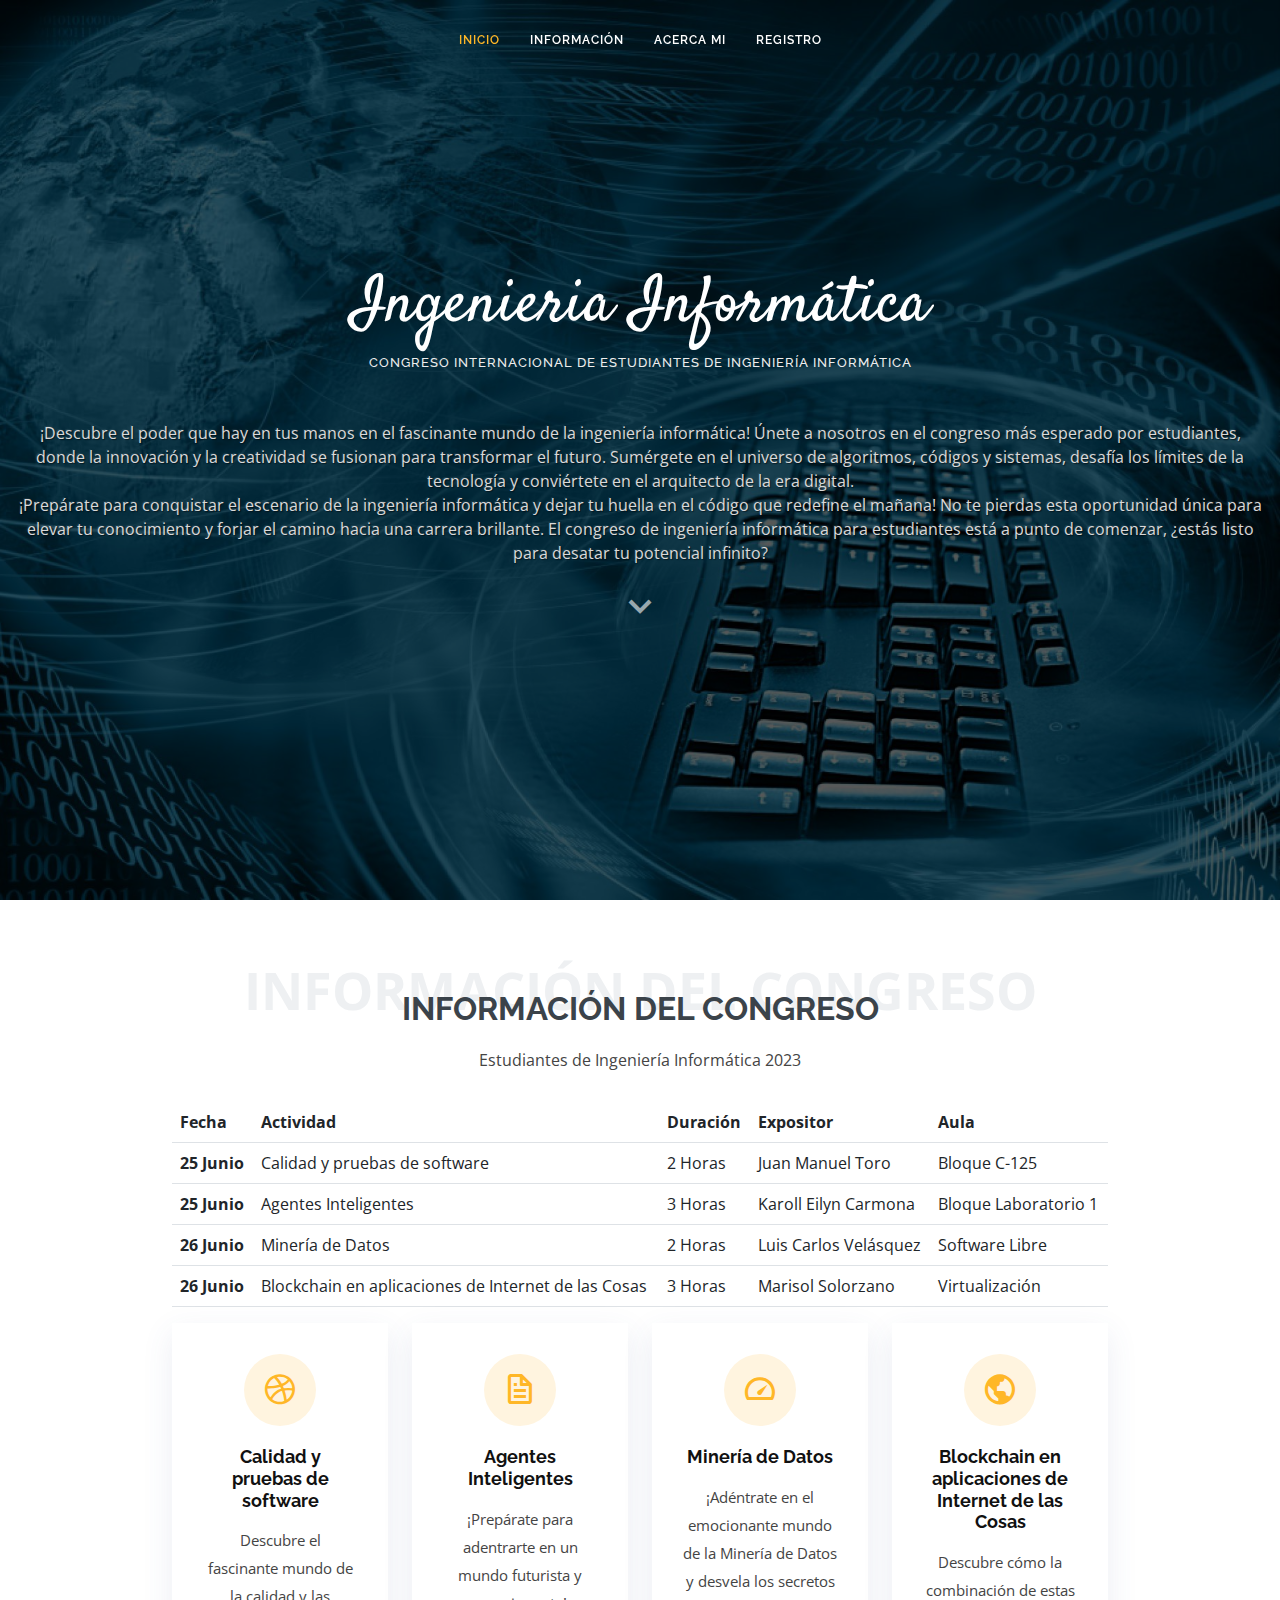
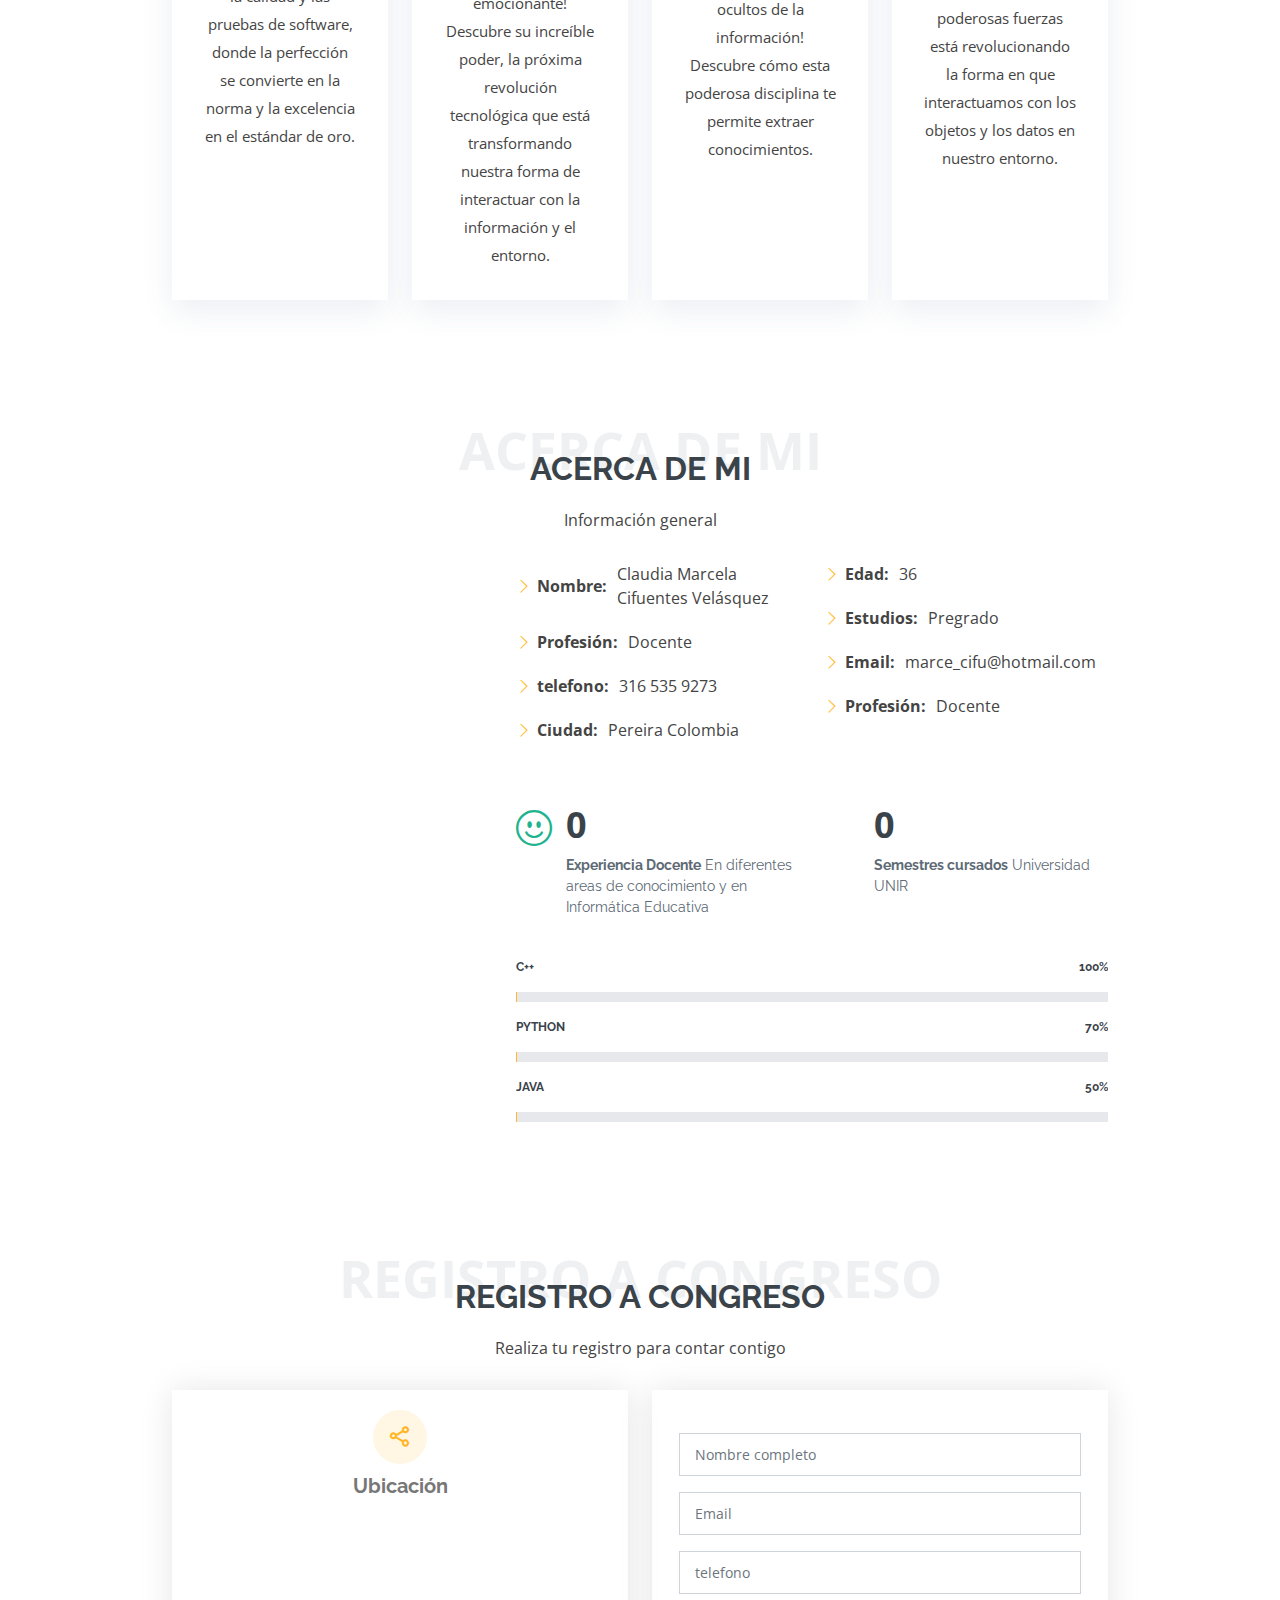
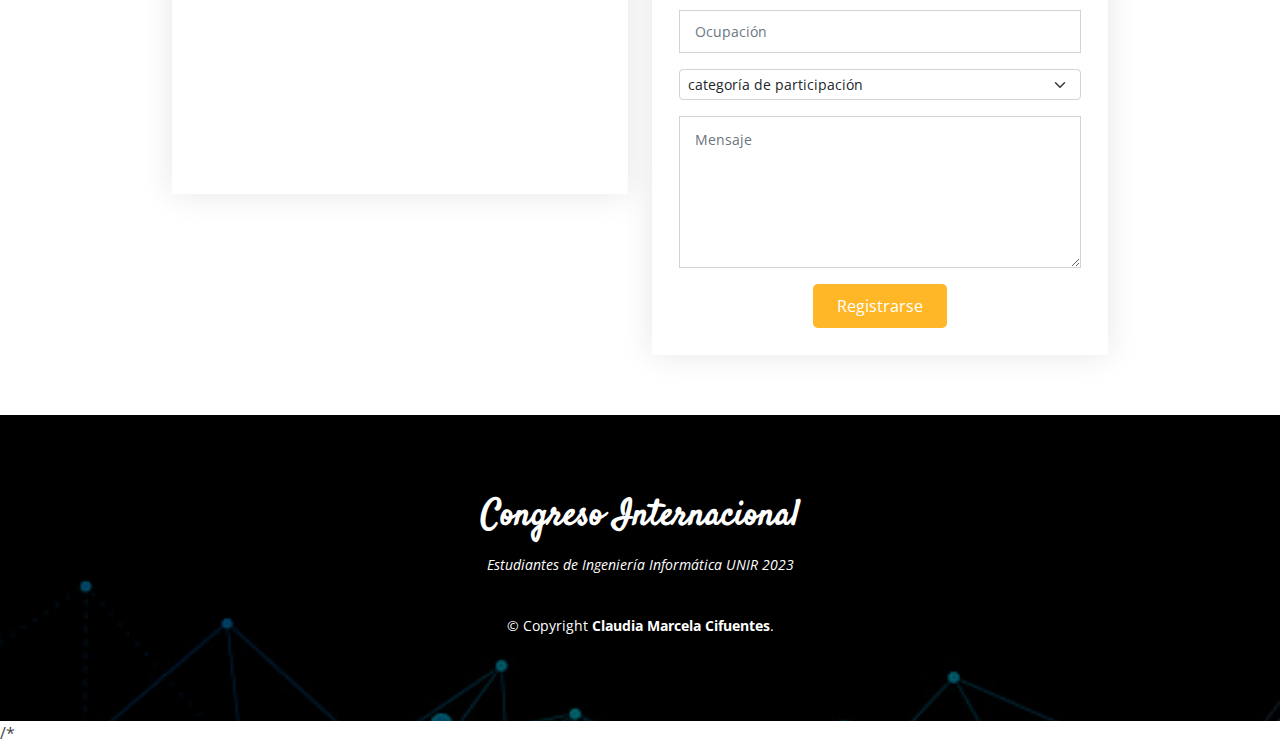
==== index.html @ 3fe5fcf7 "pagina" ====
<!DOCTYPE html>
<html lang="en">

<head>
  <meta charset="utf-8">
  <meta content="width=device-width, initial-scale=1.0" name="viewport">

  <title>Congreso Internacional UNIR</title>
  <meta content="" name="description">
  <meta content="" name="keywords">

  <!-- Favicons -->
  <link href="assets/img/favicon.png" rel="icon">
  <link href="assets/img/apple-touch-icon.png" rel="apple-touch-icon">

  <!-- Google Fonts -->
  <link href="https://fonts.googleapis.com/css?family=Open+Sans:300,300i,400,400i,600,600i,700,700i|Raleway:300,300i,400,400i,500,500i,600,600i,700,700i|Satisfy" rel="stylesheet">

  <!-- Vendor CSS Files -->
  <link href="assets/vendor/bootstrap/css/bootstrap.min.css" rel="stylesheet">
  <link href="assets/vendor/bootstrap-icons/bootstrap-icons.css" rel="stylesheet">
  <link href="assets/vendor/boxicons/css/boxicons.min.css" rel="stylesheet">
  <link href="assets/vendor/glightbox/css/glightbox.min.css" rel="stylesheet">
  <link href="assets/vendor/swiper/swiper-bundle.min.css" rel="stylesheet">

  <!-- Template Main CSS File -->
  <link href="assets/css/style.css" rel="stylesheet">

</head>

<body>

  <!-- ======= Header ======= -->
  <header id="header" class="fixed-top d-flex justify-content-center align-items-center header-transparent">

    <nav id="navbar" class="navbar">
      <ul>
        <li><a class="nav-link scrollto active" href="#hero">Inicio</a></li>
        <li><a class="nav-link scrollto" href="#services">Información</a></li>
        <li><a class="nav-link scrollto" href="#about">Acerca Mi</a></li>
        <li><a class="nav-link scrollto" href="#contact">Registro</a></li>  
      </ul>
      <i class="bi bi-list mobile-nav-toggle"></i>
    </nav><!-- .navbar -->

  </header><!-- End Header -->

  <!-- ======= Hero Section ======= -->
  <section id="hero">
    <div class="hero-container">
      <h1>Ingenieria Informática</h1>
      <h2>Congreso Internacional de Estudiantes de Ingeniería Informática</h2>
      <div id="demotext">
        ¡Descubre el poder que hay en tus manos en el fascinante mundo de la ingeniería informática! Únete a nosotros en el congreso más esperado por estudiantes, donde la innovación y la creatividad se fusionan para transformar el futuro. Sumérgete en el universo de algoritmos, códigos y sistemas, desafía los límites de la tecnología y conviértete en el arquitecto de la era digital. 
        <p>¡Prepárate para conquistar el escenario de la ingeniería informática y dejar tu huella en el código que redefine el mañana! No te pierdas esta oportunidad única para elevar tu conocimiento y forjar el camino hacia una carrera brillante. El congreso de ingeniería informática para estudiantes está a punto de comenzar, ¿estás listo para desatar tu potencial infinito?</p>
        </div>
      <a href="#services" class="btn-scroll scrollto" title="Scroll Down"><i class="bx bx-chevron-down"></i></a>
    </div>
  </section><!-- End Hero -->

  <main id="main">

      <!-- ======= Informacion ======= -->
      <section id="services" class="services">
        <div class="container">
  
          <div class="section-title">
            <span>Información del Congreso</span>
            <h2>Información del Congreso</h2>
            <p>Estudiantes de Ingeniería Informática 2023</p>
          </div>
  
          <table class="table">
            <thead>
              <tr>
                <th scope="col">Fecha</th>
                <th scope="col">Actividad</th>
                <th scope="col">Duración</th>
                <th scope="col">Expositor</th>
                <th scope="col">Aula</th>
              </tr>
            </thead>
            <tbody>
              <tr>
                <th scope="row">25 Junio</th>
                <td>Calidad y pruebas de software</td>
                <td>2 Horas</td>
                <td>Juan Manuel Toro</td>
                <td>Bloque C-125</td>
              </tr>
              <tr>
                <th scope="row">25 Junio</th>
                <td>Agentes Inteligentes</td>
                <td>3 Horas</td>
                <td>Karoll Eilyn Carmona</td>
                <td>Bloque Laboratorio 1</td>
              </tr>
              <tr>
                <th scope="row">26 Junio</th>
                <td>Minería de Datos</td>
                <td>2 Horas</td>
                <td>Luis Carlos Velásquez</td>
                <td>Software Libre</td>
              </tr>
              <tr>
                <th scope="row">26 Junio</th>
                <td>Blockchain en aplicaciones de Internet de las Cosas</td>
                <td>3 Horas</td>
                <td>Marisol Solorzano</td>
                <td>Virtualización</td>
              </tr>
            </tbody>
          </table>
  
          <div class="row">
            <div class="col-md-6 col-lg-3 d-flex align-items-stretch mb-5 mb-lg-0">
              <div class="icon-box">
                <div class="icon"><i class="bx bxl-dribbble"></i></div>
                <h4 class="title"><a href="">Calidad y pruebas de software</a></h4>
                <p class="description">Descubre el fascinante mundo de la calidad y las pruebas de software, donde la perfección se convierte en la norma y la excelencia en el estándar de oro.</p>
              </div>
            </div>
  
            <div class="col-md-6 col-lg-3 d-flex align-items-stretch mb-5 mb-lg-0">
              <div class="icon-box">
                <div class="icon"><i class="bx bx-file"></i></div>
                <h4 class="title"><a href="">Agentes Inteligentes</a></h4>
                <p class="description">¡Prepárate para adentrarte en un mundo futurista y emocionante! Descubre su increíble poder, la próxima revolución tecnológica que está transformando nuestra forma de interactuar con la información y el entorno.</p>
              </div>
            </div>
  
            <div class="col-md-6 col-lg-3 d-flex align-items-stretch mb-5 mb-lg-0">
              <div class="icon-box">
                <div class="icon"><i class="bx bx-tachometer"></i></div>
                <h4 class="title"><a href="">Minería de Datos</a></h4>
                <p class="description">¡Adéntrate en el emocionante mundo de la Minería de Datos y desvela los secretos ocultos de la información! Descubre cómo esta poderosa disciplina te permite extraer conocimientos. </p>
              </div>
            </div>
  
            <div class="col-md-6 col-lg-3 d-flex align-items-stretch mb-5 mb-lg-0">
              <div class="icon-box">
                <div class="icon"><i class="bx bx-world"></i></div>
                <h4 class="title"><a href="">Blockchain en aplicaciones de Internet de las Cosas</a></h4>
                <p class="description">Descubre cómo la combinación de estas poderosas fuerzas está revolucionando la forma en que interactuamos con los objetos y los datos en nuestro entorno. </p>
              </div>
            </div>
  
          </div>
  
        </div>
      </section><!-- End Informacion -->

    <!-- ======= Acerca de mi ======= -->
    <section id="about" class="about">
      <div class="container">

        <div class="section-title">
          <span>Acerca de mi</span>
          <h2>Acerca de mi</h2>
          <p>Información general</p>
        </div>

        <div class="row">
          <div class="image col-lg-4 d-flex align-items-stretch justify-content-center justify-content-lg-start"></div>
          <div class="col-lg-8 d-flex flex-column align-items-stretch">
            <div class="content ps-lg-4 d-flex flex-column justify-content-center">
              <div class="row">
                <div class="col-lg-6">
                  <ul>
                    <li><i class="bi bi-chevron-right"></i> <strong>Nombre:</strong> <span>Claudia Marcela Cifuentes Velásquez</span></li>
                    <li><i class="bi bi-chevron-right"></i> <strong>Profesión:</strong> <span>Docente</span></li>
                    <li><i class="bi bi-chevron-right"></i> <strong>telefono:</strong> <span>316 535 9273</span></li>
                    <li><i class="bi bi-chevron-right"></i> <strong>Ciudad:</strong> <span>Pereira Colombia</span></li>
                  </ul>
                </div>
                <div class="col-lg-6">
                  <ul>
                    <li><i class="bi bi-chevron-right"></i> <strong>Edad:</strong> <span>36</span></li>
                    <li><i class="bi bi-chevron-right"></i> <strong>Estudios:</strong> <span>Pregrado</span></li>
                    <li><i class="bi bi-chevron-right"></i> <strong>Email:</strong> <span>marce_cifu@hotmail.com</span></li>
                    <li><i class="bi bi-chevron-right"></i> <strong>Profesión:</strong> <span>Docente</span></li>
                  </ul>
                </div>
              </div>
              <div class="row mt-n4">
                <div class="col-md-6 mt-5 d-md-flex align-items-md-stretch">
                  <div class="count-box">
                    <i class="bi bi-emoji-smile" style="color: #20b38e;"></i>
                    <span data-purecounter-start="0" data-purecounter-end="7" data-purecounter-duration="1" class="purecounter"></span>
                    <p><strong>Experiencia Docente</strong> En diferentes areas de conocimiento y en Informática Educativa</p>
                  </div>
                </div>

                <div class="col-md-6 mt-5 d-md-flex align-items-md-stretch">
                  <div class="count-box">
                    <i class="bi bi-journal-richtextr" style="color: #8a1ac2;"></i>
                    <span data-purecounter-start="0" data-purecounter-end="6" data-purecounter-duration="1" class="purecounter"></span>
                    <p><strong>Semestres cursados</strong> Universidad UNIR</p>
                  </div>
                </div>

              </div>
            </div><!-- End .content-->

            <div class="skills-content ps-lg-4">
              <div class="progress">
                <span class="skill">C++ <i class="val">100%</i></span>
                <div class="progress-bar-wrap">
                  <div class="progress-bar" role="progressbar" aria-valuenow="100" aria-valuemin="0" aria-valuemax="100"></div>
                </div>
              </div>

              <div class="progress">
                <span class="skill">Python <i class="val">70%</i></span>
                <div class="progress-bar-wrap">
                  <div class="progress-bar" role="progressbar" aria-valuenow="70" aria-valuemin="0" aria-valuemax="100"></div>
                </div>
              </div>

              <div class="progress">
                <span class="skill">Java <i class="val">50%</i></span>
                <div class="progress-bar-wrap">
                  <div class="progress-bar" role="progressbar" aria-valuenow="50" aria-valuemin="0" aria-valuemax="100"></div>
                </div>
              </div>
            </div>

          </div>
        </div>

      </div>
    </section><!-- End Acerca de mi -->

    

    <!-- ======= Registro ======= -->
    <section id="contact" class="contact">
      <div class="container">

        <div class="section-title">
          <span>Registro a Congreso</span>
          <h2>Registro a Congreso</h2>
          <p>Realiza tu registro para contar contigo</p>
        </div>

        <div class="row">

          <div class="col-lg-6">

            <div class="row">
              <div class="col-md-12">
                <div class="info-box">
                  <i class="bx bx-share-alt"></i>
                  <h3>Ubicación</h3>
                  <!--Google map-->
                  <div id="map-container-google-3" class="z-depth-1-half map-container-3">
                    <iframe src="https://www.google.com/maps/embed?pb=!1m18!1m12!1m3!1d40073.522737839645!2d-75.72891796735864!3d4.804899910105062!2m3!1f0!2f0!3f0!3m2!1i1024!2i768!4f13.1!3m3!1m2!1s0x8e38870d5dcf9253%3A0x8a5ee3bac75e2b3c!2sUniversidad%20Tecnol%C3%B3gica%20de%20Pereira!5e0!3m2!1ses!2sco!4v1685418427948!5m2!1ses!2sco" 
                    width="400" height="250" style="border:0;" allowfullscreen="" loading="lazy" referrerpolicy="no-referrer-when-downgrade"></iframe>
                  </div>
                  <!--Google Maps-->
                </div>
              </div>
            </div>

          </div>

          <div class="col-lg-6">
            <form action="forms/contact.php" method="post" role="form" class="php-email-form">
              <div class="row">
                <div class="form-group mt-3">
                  <input type="text" name="name" class="form-control" id="name" placeholder="Nombre completo" required>
                </div>
                <div class="form-group mt-3">
                  <input type="email" class="form-control" name="email" id="email" placeholder="Email" required>
                </div>
                <div class="form-group mt-3">
                  <input type="text" name="telephone" class="form-control" id="telephone" placeholder="telefono" required>
                </div>
                
              </div>
              <div class="form-group mt-3">
                <input type="text" class="form-control" name="subject" id="subject" placeholder="Ocupación" required>
              </div>

            
              <div class="form-group mt-3">
                  <select class="form-select form-select-sm" aria-label=".form-select-sm example" name="option" id="option">
                    <option selected>categoría de participación </option>
                    <option value="1">Calidad y pruebas de software</option>
                    <option value="2">Agentes Inteligentes</option>
                    <option value="3">Minería de Datos</option>
                    <option value="4">Blockchain</option>
                  </select>
                
              </div>
              
              <div class="form-group mt-3">
                <textarea class="form-control" name="message" rows="6" placeholder="Mensaje" required></textarea>
              </div>
              <div class="my-3">
                <div class="loading">Loading</div>
                <div class="error-message"></div>
                <div class="sent-message">Your message has been sent. Thank you!</div>
              </div>
              <div class="text-center"><button type="submit">Registrarse</button></div>
            </form>
          </div>

        </div>

      </div>
    </section><!-- End registro -->

  </main><!-- End #main -->

  <!-- ======= Footer ======= -->
  <footer id="footer">
    <div class="container">
      <h3>Congreso Internacional</h3>
      <p>Estudiantes de Ingeniería Informática UNIR 2023</p>
      <div class="copyright">
        &copy; Copyright <strong><span>Claudia Marcela Cifuentes</span></strong>. 
      </div>
      </div>
  </footer><!-- End Footer -->

  <a href="#" class="back-to-top d-flex align-items-center justify-content-center"><i class="bi bi-arrow-up-short"></i></a>

  <!-- Vendor JS Files -->
  /*<script src="assets/vendor/purecounter/purecounter_vanilla.js"></script>
  <script src="assets/vendor/bootstrap/js/bootstrap.bundle.min.js"></script>
  <script src="assets/vendor/glightbox/js/glightbox.min.js"></script>
  <script src="assets/vendor/isotope-layout/isotope.pkgd.min.js"></script>
  <script src="assets/vendor/swiper/swiper-bundle.min.js"></script>
  <script src="assets/vendor/waypoints/noframework.waypoints.js"></script>
  <script src="assets/vendor/php-email-form/validate.js"></script>

  <!-- Template Main JS File -->
  <script src="assets/js/main.js"></script>

</body>

</html>
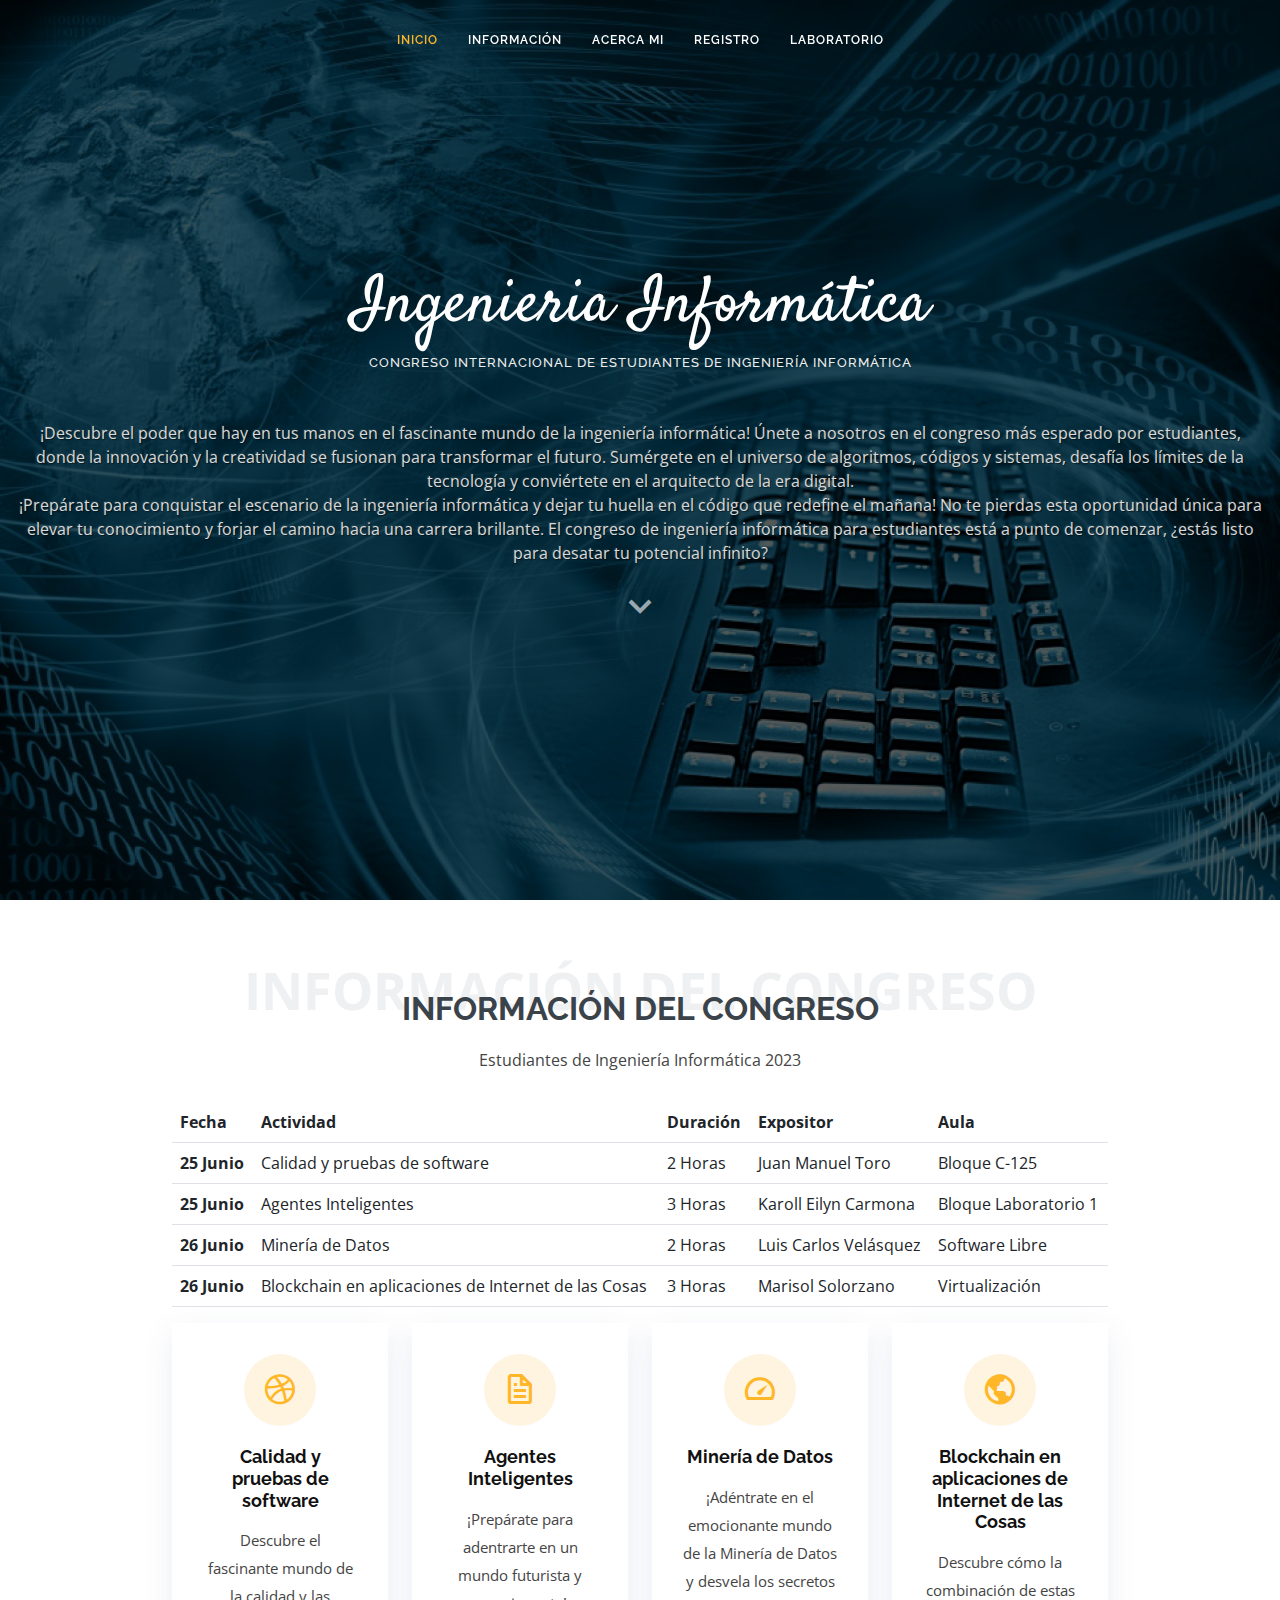
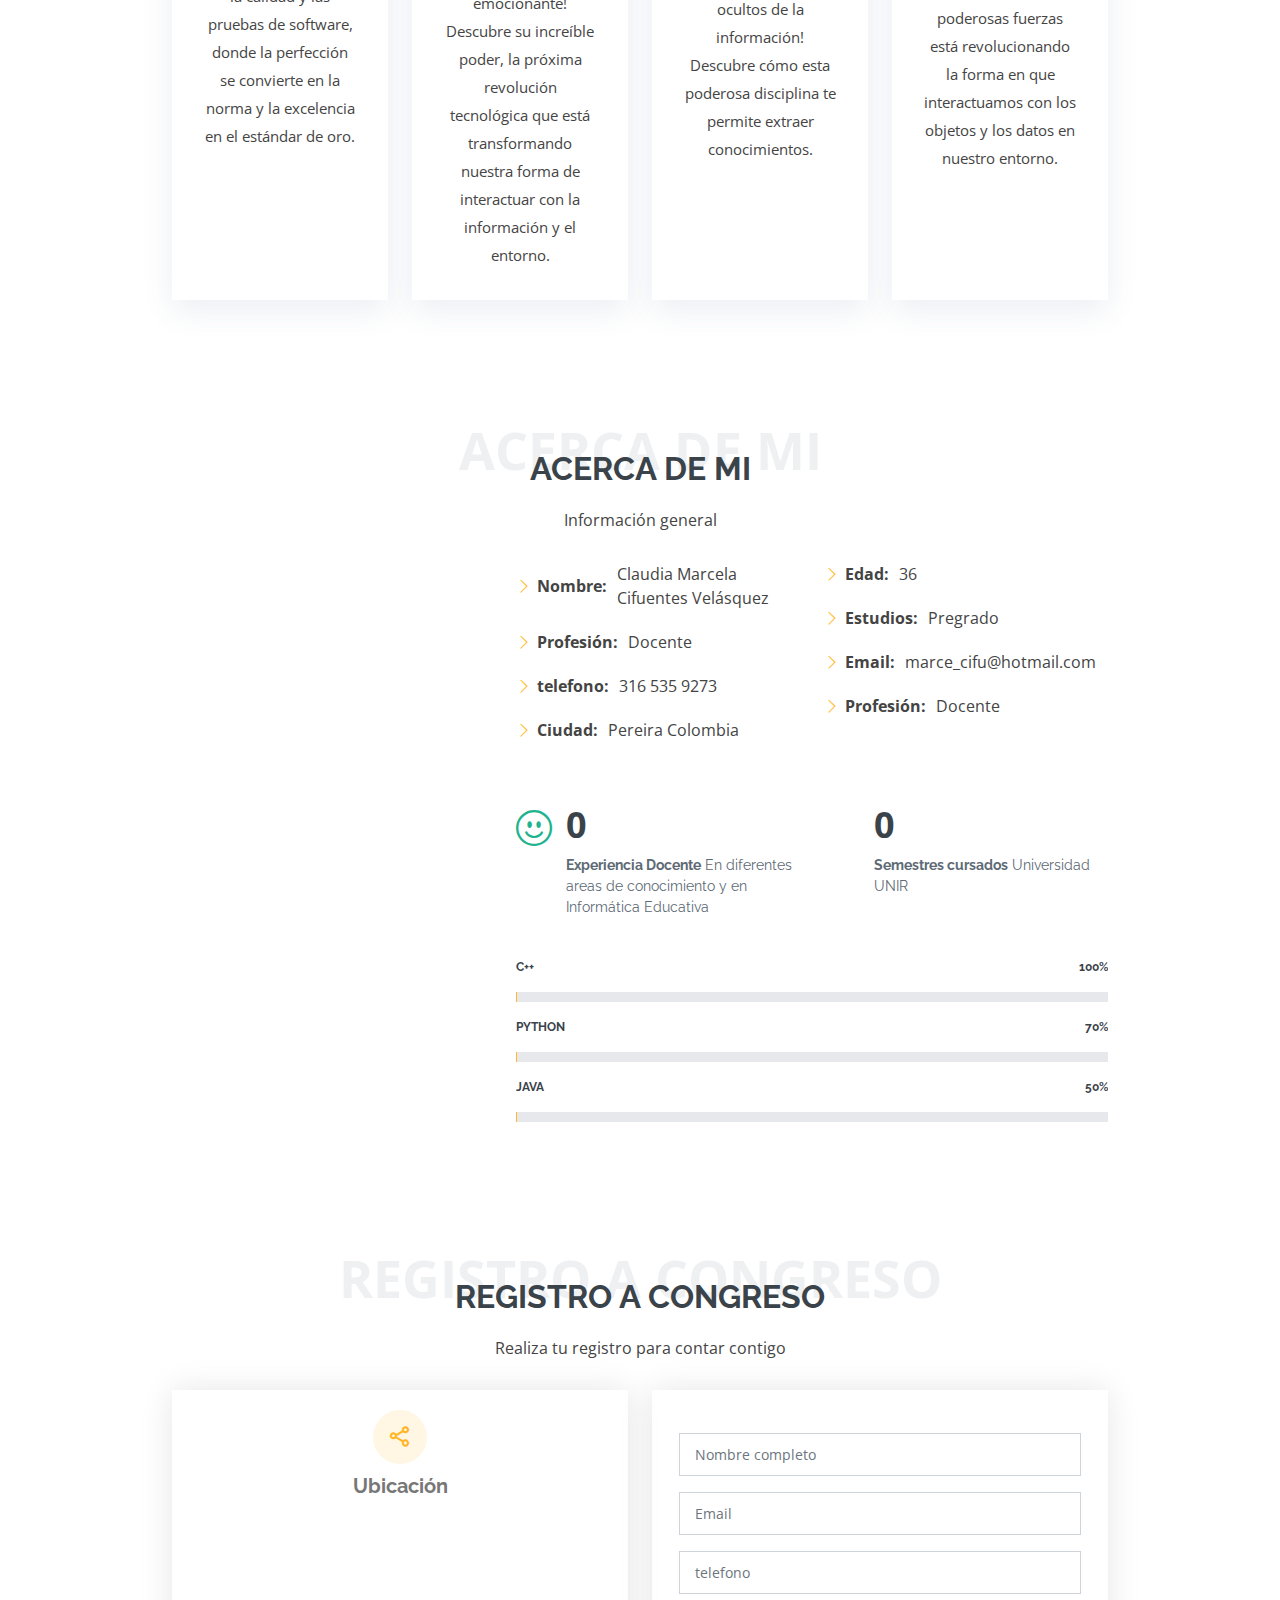
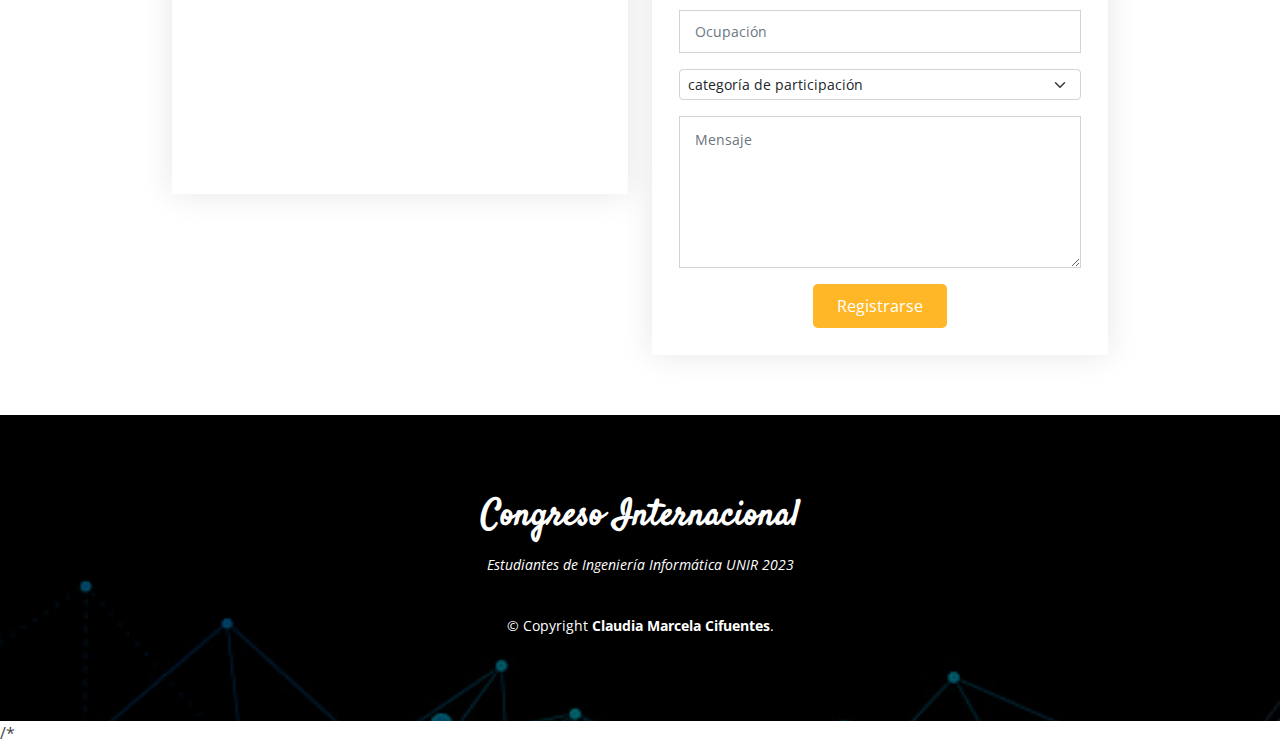
==== commit eda45f33: "segunda entrega" ====
--- a/index.html
+++ b/index.html
@@ -1,343 +1,345 @@
-<!DOCTYPE html>
-<html lang="en">
-
-<head>
-  <meta charset="utf-8">
-  <meta content="width=device-width, initial-scale=1.0" name="viewport">
-
-  <title>Congreso Internacional UNIR</title>
-  <meta content="" name="description">
-  <meta content="" name="keywords">
-
-  <!-- Favicons -->
-  <link href="assets/img/favicon.png" rel="icon">
-  <link href="assets/img/apple-touch-icon.png" rel="apple-touch-icon">
-
-  <!-- Google Fonts -->
-  <link href="https://fonts.googleapis.com/css?family=Open+Sans:300,300i,400,400i,600,600i,700,700i|Raleway:300,300i,400,400i,500,500i,600,600i,700,700i|Satisfy" rel="stylesheet">
-
-  <!-- Vendor CSS Files -->
-  <link href="assets/vendor/bootstrap/css/bootstrap.min.css" rel="stylesheet">
-  <link href="assets/vendor/bootstrap-icons/bootstrap-icons.css" rel="stylesheet">
-  <link href="assets/vendor/boxicons/css/boxicons.min.css" rel="stylesheet">
-  <link href="assets/vendor/glightbox/css/glightbox.min.css" rel="stylesheet">
-  <link href="assets/vendor/swiper/swiper-bundle.min.css" rel="stylesheet">
-
-  <!-- Template Main CSS File -->
-  <link href="assets/css/style.css" rel="stylesheet">
-
-</head>
-
-<body>
-
-  <!-- ======= Header ======= -->
-  <header id="header" class="fixed-top d-flex justify-content-center align-items-center header-transparent">
-
-    <nav id="navbar" class="navbar">
-      <ul>
-        <li><a class="nav-link scrollto active" href="#hero">Inicio</a></li>
-        <li><a class="nav-link scrollto" href="#services">Información</a></li>
-        <li><a class="nav-link scrollto" href="#about">Acerca Mi</a></li>
-        <li><a class="nav-link scrollto" href="#contact">Registro</a></li>  
-      </ul>
-      <i class="bi bi-list mobile-nav-toggle"></i>
-    </nav><!-- .navbar -->
-
-  </header><!-- End Header -->
-
-  <!-- ======= Hero Section ======= -->
-  <section id="hero">
-    <div class="hero-container">
-      <h1>Ingenieria Informática</h1>
-      <h2>Congreso Internacional de Estudiantes de Ingeniería Informática</h2>
-      <div id="demotext">
-        ¡Descubre el poder que hay en tus manos en el fascinante mundo de la ingeniería informática! Únete a nosotros en el congreso más esperado por estudiantes, donde la innovación y la creatividad se fusionan para transformar el futuro. Sumérgete en el universo de algoritmos, códigos y sistemas, desafía los límites de la tecnología y conviértete en el arquitecto de la era digital. 
-        <p>¡Prepárate para conquistar el escenario de la ingeniería informática y dejar tu huella en el código que redefine el mañana! No te pierdas esta oportunidad única para elevar tu conocimiento y forjar el camino hacia una carrera brillante. El congreso de ingeniería informática para estudiantes está a punto de comenzar, ¿estás listo para desatar tu potencial infinito?</p>
-        </div>
-      <a href="#services" class="btn-scroll scrollto" title="Scroll Down"><i class="bx bx-chevron-down"></i></a>
-    </div>
-  </section><!-- End Hero -->
-
-  <main id="main">
-
-      <!-- ======= Informacion ======= -->
-      <section id="services" class="services">
-        <div class="container">
-  
-          <div class="section-title">
-            <span>Información del Congreso</span>
-            <h2>Información del Congreso</h2>
-            <p>Estudiantes de Ingeniería Informática 2023</p>
-          </div>
-  
-          <table class="table">
-            <thead>
-              <tr>
-                <th scope="col">Fecha</th>
-                <th scope="col">Actividad</th>
-                <th scope="col">Duración</th>
-                <th scope="col">Expositor</th>
-                <th scope="col">Aula</th>
-              </tr>
-            </thead>
-            <tbody>
-              <tr>
-                <th scope="row">25 Junio</th>
-                <td>Calidad y pruebas de software</td>
-                <td>2 Horas</td>
-                <td>Juan Manuel Toro</td>
-                <td>Bloque C-125</td>
-              </tr>
-              <tr>
-                <th scope="row">25 Junio</th>
-                <td>Agentes Inteligentes</td>
-                <td>3 Horas</td>
-                <td>Karoll Eilyn Carmona</td>
-                <td>Bloque Laboratorio 1</td>
-              </tr>
-              <tr>
-                <th scope="row">26 Junio</th>
-                <td>Minería de Datos</td>
-                <td>2 Horas</td>
-                <td>Luis Carlos Velásquez</td>
-                <td>Software Libre</td>
-              </tr>
-              <tr>
-                <th scope="row">26 Junio</th>
-                <td>Blockchain en aplicaciones de Internet de las Cosas</td>
-                <td>3 Horas</td>
-                <td>Marisol Solorzano</td>
-                <td>Virtualización</td>
-              </tr>
-            </tbody>
-          </table>
-  
-          <div class="row">
-            <div class="col-md-6 col-lg-3 d-flex align-items-stretch mb-5 mb-lg-0">
-              <div class="icon-box">
-                <div class="icon"><i class="bx bxl-dribbble"></i></div>
-                <h4 class="title"><a href="">Calidad y pruebas de software</a></h4>
-                <p class="description">Descubre el fascinante mundo de la calidad y las pruebas de software, donde la perfección se convierte en la norma y la excelencia en el estándar de oro.</p>
-              </div>
-            </div>
-  
-            <div class="col-md-6 col-lg-3 d-flex align-items-stretch mb-5 mb-lg-0">
-              <div class="icon-box">
-                <div class="icon"><i class="bx bx-file"></i></div>
-                <h4 class="title"><a href="">Agentes Inteligentes</a></h4>
-                <p class="description">¡Prepárate para adentrarte en un mundo futurista y emocionante! Descubre su increíble poder, la próxima revolución tecnológica que está transformando nuestra forma de interactuar con la información y el entorno.</p>
-              </div>
-            </div>
-  
-            <div class="col-md-6 col-lg-3 d-flex align-items-stretch mb-5 mb-lg-0">
-              <div class="icon-box">
-                <div class="icon"><i class="bx bx-tachometer"></i></div>
-                <h4 class="title"><a href="">Minería de Datos</a></h4>
-                <p class="description">¡Adéntrate en el emocionante mundo de la Minería de Datos y desvela los secretos ocultos de la información! Descubre cómo esta poderosa disciplina te permite extraer conocimientos. </p>
-              </div>
-            </div>
-  
-            <div class="col-md-6 col-lg-3 d-flex align-items-stretch mb-5 mb-lg-0">
-              <div class="icon-box">
-                <div class="icon"><i class="bx bx-world"></i></div>
-                <h4 class="title"><a href="">Blockchain en aplicaciones de Internet de las Cosas</a></h4>
-                <p class="description">Descubre cómo la combinación de estas poderosas fuerzas está revolucionando la forma en que interactuamos con los objetos y los datos en nuestro entorno. </p>
-              </div>
-            </div>
-  
-          </div>
-  
-        </div>
-      </section><!-- End Informacion -->
-
-    <!-- ======= Acerca de mi ======= -->
-    <section id="about" class="about">
-      <div class="container">
-
-        <div class="section-title">
-          <span>Acerca de mi</span>
-          <h2>Acerca de mi</h2>
-          <p>Información general</p>
-        </div>
-
-        <div class="row">
-          <div class="image col-lg-4 d-flex align-items-stretch justify-content-center justify-content-lg-start"></div>
-          <div class="col-lg-8 d-flex flex-column align-items-stretch">
-            <div class="content ps-lg-4 d-flex flex-column justify-content-center">
-              <div class="row">
-                <div class="col-lg-6">
-                  <ul>
-                    <li><i class="bi bi-chevron-right"></i> <strong>Nombre:</strong> <span>Claudia Marcela Cifuentes Velásquez</span></li>
-                    <li><i class="bi bi-chevron-right"></i> <strong>Profesión:</strong> <span>Docente</span></li>
-                    <li><i class="bi bi-chevron-right"></i> <strong>telefono:</strong> <span>316 535 9273</span></li>
-                    <li><i class="bi bi-chevron-right"></i> <strong>Ciudad:</strong> <span>Pereira Colombia</span></li>
-                  </ul>
-                </div>
-                <div class="col-lg-6">
-                  <ul>
-                    <li><i class="bi bi-chevron-right"></i> <strong>Edad:</strong> <span>36</span></li>
-                    <li><i class="bi bi-chevron-right"></i> <strong>Estudios:</strong> <span>Pregrado</span></li>
-                    <li><i class="bi bi-chevron-right"></i> <strong>Email:</strong> <span>marce_cifu@hotmail.com</span></li>
-                    <li><i class="bi bi-chevron-right"></i> <strong>Profesión:</strong> <span>Docente</span></li>
-                  </ul>
-                </div>
-              </div>
-              <div class="row mt-n4">
-                <div class="col-md-6 mt-5 d-md-flex align-items-md-stretch">
-                  <div class="count-box">
-                    <i class="bi bi-emoji-smile" style="color: #20b38e;"></i>
-                    <span data-purecounter-start="0" data-purecounter-end="7" data-purecounter-duration="1" class="purecounter"></span>
-                    <p><strong>Experiencia Docente</strong> En diferentes areas de conocimiento y en Informática Educativa</p>
-                  </div>
-                </div>
-
-                <div class="col-md-6 mt-5 d-md-flex align-items-md-stretch">
-                  <div class="count-box">
-                    <i class="bi bi-journal-richtextr" style="color: #8a1ac2;"></i>
-                    <span data-purecounter-start="0" data-purecounter-end="6" data-purecounter-duration="1" class="purecounter"></span>
-                    <p><strong>Semestres cursados</strong> Universidad UNIR</p>
-                  </div>
-                </div>
-
-              </div>
-            </div><!-- End .content-->
-
-            <div class="skills-content ps-lg-4">
-              <div class="progress">
-                <span class="skill">C++ <i class="val">100%</i></span>
-                <div class="progress-bar-wrap">
-                  <div class="progress-bar" role="progressbar" aria-valuenow="100" aria-valuemin="0" aria-valuemax="100"></div>
-                </div>
-              </div>
-
-              <div class="progress">
-                <span class="skill">Python <i class="val">70%</i></span>
-                <div class="progress-bar-wrap">
-                  <div class="progress-bar" role="progressbar" aria-valuenow="70" aria-valuemin="0" aria-valuemax="100"></div>
-                </div>
-              </div>
-
-              <div class="progress">
-                <span class="skill">Java <i class="val">50%</i></span>
-                <div class="progress-bar-wrap">
-                  <div class="progress-bar" role="progressbar" aria-valuenow="50" aria-valuemin="0" aria-valuemax="100"></div>
-                </div>
-              </div>
-            </div>
-
-          </div>
-        </div>
-
-      </div>
-    </section><!-- End Acerca de mi -->
-
-    
-
-    <!-- ======= Registro ======= -->
-    <section id="contact" class="contact">
-      <div class="container">
-
-        <div class="section-title">
-          <span>Registro a Congreso</span>
-          <h2>Registro a Congreso</h2>
-          <p>Realiza tu registro para contar contigo</p>
-        </div>
-
-        <div class="row">
-
-          <div class="col-lg-6">
-
-            <div class="row">
-              <div class="col-md-12">
-                <div class="info-box">
-                  <i class="bx bx-share-alt"></i>
-                  <h3>Ubicación</h3>
-                  <!--Google map-->
-                  <div id="map-container-google-3" class="z-depth-1-half map-container-3">
-                    <iframe src="https://www.google.com/maps/embed?pb=!1m18!1m12!1m3!1d40073.522737839645!2d-75.72891796735864!3d4.804899910105062!2m3!1f0!2f0!3f0!3m2!1i1024!2i768!4f13.1!3m3!1m2!1s0x8e38870d5dcf9253%3A0x8a5ee3bac75e2b3c!2sUniversidad%20Tecnol%C3%B3gica%20de%20Pereira!5e0!3m2!1ses!2sco!4v1685418427948!5m2!1ses!2sco" 
-                    width="400" height="250" style="border:0;" allowfullscreen="" loading="lazy" referrerpolicy="no-referrer-when-downgrade"></iframe>
-                  </div>
-                  <!--Google Maps-->
-                </div>
-              </div>
-            </div>
-
-          </div>
-
-          <div class="col-lg-6">
-            <form action="forms/contact.php" method="post" role="form" class="php-email-form">
-              <div class="row">
-                <div class="form-group mt-3">
-                  <input type="text" name="name" class="form-control" id="name" placeholder="Nombre completo" required>
-                </div>
-                <div class="form-group mt-3">
-                  <input type="email" class="form-control" name="email" id="email" placeholder="Email" required>
-                </div>
-                <div class="form-group mt-3">
-                  <input type="text" name="telephone" class="form-control" id="telephone" placeholder="telefono" required>
-                </div>
-                
-              </div>
-              <div class="form-group mt-3">
-                <input type="text" class="form-control" name="subject" id="subject" placeholder="Ocupación" required>
-              </div>
-
-            
-              <div class="form-group mt-3">
-                  <select class="form-select form-select-sm" aria-label=".form-select-sm example" name="option" id="option">
-                    <option selected>categoría de participación </option>
-                    <option value="1">Calidad y pruebas de software</option>
-                    <option value="2">Agentes Inteligentes</option>
-                    <option value="3">Minería de Datos</option>
-                    <option value="4">Blockchain</option>
-                  </select>
-                
-              </div>
-              
-              <div class="form-group mt-3">
-                <textarea class="form-control" name="message" rows="6" placeholder="Mensaje" required></textarea>
-              </div>
-              <div class="my-3">
-                <div class="loading">Loading</div>
-                <div class="error-message"></div>
-                <div class="sent-message">Your message has been sent. Thank you!</div>
-              </div>
-              <div class="text-center"><button type="submit">Registrarse</button></div>
-            </form>
-          </div>
-
-        </div>
-
-      </div>
-    </section><!-- End registro -->
-
-  </main><!-- End #main -->
-
-  <!-- ======= Footer ======= -->
-  <footer id="footer">
-    <div class="container">
-      <h3>Congreso Internacional</h3>
-      <p>Estudiantes de Ingeniería Informática UNIR 2023</p>
-      <div class="copyright">
-        &copy; Copyright <strong><span>Claudia Marcela Cifuentes</span></strong>. 
-      </div>
-      </div>
-  </footer><!-- End Footer -->
-
-  <a href="#" class="back-to-top d-flex align-items-center justify-content-center"><i class="bi bi-arrow-up-short"></i></a>
-
-  <!-- Vendor JS Files -->
-  /*<script src="assets/vendor/purecounter/purecounter_vanilla.js"></script>
-  <script src="assets/vendor/bootstrap/js/bootstrap.bundle.min.js"></script>
-  <script src="assets/vendor/glightbox/js/glightbox.min.js"></script>
-  <script src="assets/vendor/isotope-layout/isotope.pkgd.min.js"></script>
-  <script src="assets/vendor/swiper/swiper-bundle.min.js"></script>
-  <script src="assets/vendor/waypoints/noframework.waypoints.js"></script>
-  <script src="assets/vendor/php-email-form/validate.js"></script>
-
-  <!-- Template Main JS File -->
-  <script src="assets/js/main.js"></script>
-
-</body>
-
+<!DOCTYPE html>
+<html lang="en">
+
+<head>
+  <meta charset="utf-8">
+  <meta content="width=device-width, initial-scale=1.0" name="viewport">
+
+  <title>Congreso Internacional UNIR</title>
+  <meta content="" name="description">
+  <meta content="" name="keywords">
+
+  <!-- Favicons -->
+  <link href="assets/img/favicon.png" rel="icon">
+  <link href="assets/img/apple-touch-icon.png" rel="apple-touch-icon">
+
+  <!-- Google Fonts -->
+  <link href="https://fonts.googleapis.com/css?family=Open+Sans:300,300i,400,400i,600,600i,700,700i|Raleway:300,300i,400,400i,500,500i,600,600i,700,700i|Satisfy" rel="stylesheet">
+
+  <!-- Vendor CSS Files -->
+  <link href="assets/vendor/bootstrap/css/bootstrap.min.css" rel="stylesheet">
+  <link href="assets/vendor/bootstrap-icons/bootstrap-icons.css" rel="stylesheet">
+  <link href="assets/vendor/boxicons/css/boxicons.min.css" rel="stylesheet">
+  <link href="assets/vendor/glightbox/css/glightbox.min.css" rel="stylesheet">
+  <link href="assets/vendor/swiper/swiper-bundle.min.css" rel="stylesheet">
+
+  <!-- Template Main CSS File -->
+  <link href="assets/css/style.css" rel="stylesheet">
+
+</head>
+
+<body>
+
+  <!-- ======= Header ======= -->
+  <header id="header" class="fixed-top d-flex justify-content-center align-items-center header-transparent">
+
+    <nav id="navbar" class="navbar">
+      <ul>
+        <li><a class="nav-link scrollto active" href="#hero">Inicio</a></li>
+        <li><a class="nav-link scrollto" href="#services">Información</a></li>
+        <li><a class="nav-link scrollto" href="#about">Acerca Mi</a></li>
+        <li><a class="nav-link scrollto" href="#contact">Registro</a></li>  
+        <li><a class="nav-link scrollto" href="laboratorio.html">Laboratorio</a></li>  
+      </ul>
+      <i class="bi bi-list mobile-nav-toggle"></i>
+    </nav><!-- .navbar -->
+
+  </header><!-- End Header -->
+
+
+  <!-- ======= Hero Section ======= -->
+  <section id="hero">
+    <div class="hero-container">
+      <h1>Ingenieria Informática</h1>
+      <h2>Congreso Internacional de Estudiantes de Ingeniería Informática</h2>
+      <div id="demotext">
+        ¡Descubre el poder que hay en tus manos en el fascinante mundo de la ingeniería informática! Únete a nosotros en el congreso más esperado por estudiantes, donde la innovación y la creatividad se fusionan para transformar el futuro. Sumérgete en el universo de algoritmos, códigos y sistemas, desafía los límites de la tecnología y conviértete en el arquitecto de la era digital. 
+        <p>¡Prepárate para conquistar el escenario de la ingeniería informática y dejar tu huella en el código que redefine el mañana! No te pierdas esta oportunidad única para elevar tu conocimiento y forjar el camino hacia una carrera brillante. El congreso de ingeniería informática para estudiantes está a punto de comenzar, ¿estás listo para desatar tu potencial infinito?</p>
+        </div>
+      <a href="#services" class="btn-scroll scrollto" title="Scroll Down"><i class="bx bx-chevron-down"></i></a>
+    </div>
+  </section><!-- End Hero -->
+
+  <main id="main">
+
+      <!-- ======= Informacion ======= -->
+      <section id="services" class="services">
+        <div class="container">
+  
+          <div class="section-title">
+            <span>Información del Congreso</span>
+            <h2>Información del Congreso</h2>
+            <p>Estudiantes de Ingeniería Informática 2023</p>
+          </div>
+  
+          <table class="table">
+            <thead>
+              <tr>
+                <th scope="col">Fecha</th>
+                <th scope="col">Actividad</th>
+                <th scope="col">Duración</th>
+                <th scope="col">Expositor</th>
+                <th scope="col">Aula</th>
+              </tr>
+            </thead>
+            <tbody>
+              <tr>
+                <th scope="row">25 Junio</th>
+                <td>Calidad y pruebas de software</td>
+                <td>2 Horas</td>
+                <td>Juan Manuel Toro</td>
+                <td>Bloque C-125</td>
+              </tr>
+              <tr>
+                <th scope="row">25 Junio</th>
+                <td>Agentes Inteligentes</td>
+                <td>3 Horas</td>
+                <td>Karoll Eilyn Carmona</td>
+                <td>Bloque Laboratorio 1</td>
+              </tr>
+              <tr>
+                <th scope="row">26 Junio</th>
+                <td>Minería de Datos</td>
+                <td>2 Horas</td>
+                <td>Luis Carlos Velásquez</td>
+                <td>Software Libre</td>
+              </tr>
+              <tr>
+                <th scope="row">26 Junio</th>
+                <td>Blockchain en aplicaciones de Internet de las Cosas</td>
+                <td>3 Horas</td>
+                <td>Marisol Solorzano</td>
+                <td>Virtualización</td>
+              </tr>
+            </tbody>
+          </table>
+  
+          <div class="row">
+            <div class="col-md-6 col-lg-3 d-flex align-items-stretch mb-5 mb-lg-0">
+              <div class="icon-box">
+                <div class="icon"><i class="bx bxl-dribbble"></i></div>
+                <h4 class="title"><a href="">Calidad y pruebas de software</a></h4>
+                <p class="description">Descubre el fascinante mundo de la calidad y las pruebas de software, donde la perfección se convierte en la norma y la excelencia en el estándar de oro.</p>
+              </div>
+            </div>
+  
+            <div class="col-md-6 col-lg-3 d-flex align-items-stretch mb-5 mb-lg-0">
+              <div class="icon-box">
+                <div class="icon"><i class="bx bx-file"></i></div>
+                <h4 class="title"><a href="">Agentes Inteligentes</a></h4>
+                <p class="description">¡Prepárate para adentrarte en un mundo futurista y emocionante! Descubre su increíble poder, la próxima revolución tecnológica que está transformando nuestra forma de interactuar con la información y el entorno.</p>
+              </div>
+            </div>
+  
+            <div class="col-md-6 col-lg-3 d-flex align-items-stretch mb-5 mb-lg-0">
+              <div class="icon-box">
+                <div class="icon"><i class="bx bx-tachometer"></i></div>
+                <h4 class="title"><a href="">Minería de Datos</a></h4>
+                <p class="description">¡Adéntrate en el emocionante mundo de la Minería de Datos y desvela los secretos ocultos de la información! Descubre cómo esta poderosa disciplina te permite extraer conocimientos. </p>
+              </div>
+            </div>
+  
+            <div class="col-md-6 col-lg-3 d-flex align-items-stretch mb-5 mb-lg-0">
+              <div class="icon-box">
+                <div class="icon"><i class="bx bx-world"></i></div>
+                <h4 class="title"><a href="">Blockchain en aplicaciones de Internet de las Cosas</a></h4>
+                <p class="description">Descubre cómo la combinación de estas poderosas fuerzas está revolucionando la forma en que interactuamos con los objetos y los datos en nuestro entorno. </p>
+              </div>
+            </div>
+  
+          </div>
+  
+        </div>
+      </section><!-- End Informacion -->
+
+    <!-- ======= Acerca de mi ======= -->
+    <section id="about" class="about">
+      <div class="container">
+
+        <div class="section-title">
+          <span>Acerca de mi</span>
+          <h2>Acerca de mi</h2>
+          <p>Información general</p>
+        </div>
+
+        <div class="row">
+          <div class="image col-lg-4 d-flex align-items-stretch justify-content-center justify-content-lg-start"></div>
+          <div class="col-lg-8 d-flex flex-column align-items-stretch">
+            <div class="content ps-lg-4 d-flex flex-column justify-content-center">
+              <div class="row">
+                <div class="col-lg-6">
+                  <ul>
+                    <li><i class="bi bi-chevron-right"></i> <strong>Nombre:</strong> <span>Claudia Marcela Cifuentes Velásquez</span></li>
+                    <li><i class="bi bi-chevron-right"></i> <strong>Profesión:</strong> <span>Docente</span></li>
+                    <li><i class="bi bi-chevron-right"></i> <strong>telefono:</strong> <span>316 535 9273</span></li>
+                    <li><i class="bi bi-chevron-right"></i> <strong>Ciudad:</strong> <span>Pereira Colombia</span></li>
+                  </ul>
+                </div>
+                <div class="col-lg-6">
+                  <ul>
+                    <li><i class="bi bi-chevron-right"></i> <strong>Edad:</strong> <span>36</span></li>
+                    <li><i class="bi bi-chevron-right"></i> <strong>Estudios:</strong> <span>Pregrado</span></li>
+                    <li><i class="bi bi-chevron-right"></i> <strong>Email:</strong> <span>marce_cifu@hotmail.com</span></li>
+                    <li><i class="bi bi-chevron-right"></i> <strong>Profesión:</strong> <span>Docente</span></li>
+                  </ul>
+                </div>
+              </div>
+              <div class="row mt-n4">
+                <div class="col-md-6 mt-5 d-md-flex align-items-md-stretch">
+                  <div class="count-box">
+                    <i class="bi bi-emoji-smile" style="color: #20b38e;"></i>
+                    <span data-purecounter-start="0" data-purecounter-end="7" data-purecounter-duration="1" class="purecounter"></span>
+                    <p><strong>Experiencia Docente</strong> En diferentes areas de conocimiento y en Informática Educativa</p>
+                  </div>
+                </div>
+
+                <div class="col-md-6 mt-5 d-md-flex align-items-md-stretch">
+                  <div class="count-box">
+                    <i class="bi bi-journal-richtextr" style="color: #8a1ac2;"></i>
+                    <span data-purecounter-start="0" data-purecounter-end="6" data-purecounter-duration="1" class="purecounter"></span>
+                    <p><strong>Semestres cursados</strong> Universidad UNIR</p>
+                  </div>
+                </div>
+
+              </div>
+            </div><!-- End .content-->
+
+            <div class="skills-content ps-lg-4">
+              <div class="progress">
+                <span class="skill">C++ <i class="val">100%</i></span>
+                <div class="progress-bar-wrap">
+                  <div class="progress-bar" role="progressbar" aria-valuenow="100" aria-valuemin="0" aria-valuemax="100"></div>
+                </div>
+              </div>
+
+              <div class="progress">
+                <span class="skill">Python <i class="val">70%</i></span>
+                <div class="progress-bar-wrap">
+                  <div class="progress-bar" role="progressbar" aria-valuenow="70" aria-valuemin="0" aria-valuemax="100"></div>
+                </div>
+              </div>
+
+              <div class="progress">
+                <span class="skill">Java <i class="val">50%</i></span>
+                <div class="progress-bar-wrap">
+                  <div class="progress-bar" role="progressbar" aria-valuenow="50" aria-valuemin="0" aria-valuemax="100"></div>
+                </div>
+              </div>
+            </div>
+
+          </div>
+        </div>
+
+      </div>
+    </section><!-- End Acerca de mi -->
+
+    
+
+    <!-- ======= Registro ======= -->
+    <section id="contact" class="contact">
+      <div class="container">
+
+        <div class="section-title">
+          <span>Registro a Congreso</span>
+          <h2>Registro a Congreso</h2>
+          <p>Realiza tu registro para contar contigo</p>
+        </div>
+
+        <div class="row">
+
+          <div class="col-lg-6">
+
+            <div class="row">
+              <div class="col-md-12">
+                <div class="info-box">
+                  <i class="bx bx-share-alt"></i>
+                  <h3>Ubicación</h3>
+                  <!--Google map-->
+                  <div id="map-container-google-3" class="z-depth-1-half map-container-3">
+                    <iframe src="https://www.google.com/maps/embed?pb=!1m18!1m12!1m3!1d40073.522737839645!2d-75.72891796735864!3d4.804899910105062!2m3!1f0!2f0!3f0!3m2!1i1024!2i768!4f13.1!3m3!1m2!1s0x8e38870d5dcf9253%3A0x8a5ee3bac75e2b3c!2sUniversidad%20Tecnol%C3%B3gica%20de%20Pereira!5e0!3m2!1ses!2sco!4v1685418427948!5m2!1ses!2sco" 
+                    width="400" height="250" style="border:0;" allowfullscreen="" loading="lazy" referrerpolicy="no-referrer-when-downgrade"></iframe>
+                  </div>
+                  <!--Google Maps-->
+                </div>
+              </div>
+            </div>
+
+          </div>
+
+          <div class="col-lg-6">
+            <form action="forms/contact.php" method="post" role="form" class="php-email-form">
+              <div class="row">
+                <div class="form-group mt-3">
+                  <input type="text" name="name" class="form-control" id="name" placeholder="Nombre completo" required>
+                </div>
+                <div class="form-group mt-3">
+                  <input type="email" class="form-control" name="email" id="email" placeholder="Email" required>
+                </div>
+                <div class="form-group mt-3">
+                  <input type="text" name="telephone" class="form-control" id="telephone" placeholder="telefono" required>
+                </div>
+                
+              </div>
+              <div class="form-group mt-3">
+                <input type="text" class="form-control" name="subject" id="subject" placeholder="Ocupación" required>
+              </div>
+
+            
+              <div class="form-group mt-3">
+                  <select class="form-select form-select-sm" aria-label=".form-select-sm example" name="option" id="option">
+                    <option selected>categoría de participación </option>
+                    <option value="1">Calidad y pruebas de software</option>
+                    <option value="2">Agentes Inteligentes</option>
+                    <option value="3">Minería de Datos</option>
+                    <option value="4">Blockchain</option>
+                  </select>
+                
+              </div>
+              
+              <div class="form-group mt-3">
+                <textarea class="form-control" name="message" rows="6" placeholder="Mensaje" required></textarea>
+              </div>
+              <div class="my-3">
+                <div class="loading">Loading</div>
+                <div class="error-message"></div>
+                <div class="sent-message">Your message has been sent. Thank you!</div>
+              </div>
+              <div class="text-center"><button type="submit">Registrarse</button></div>
+            </form>
+          </div>
+
+        </div>
+
+      </div>
+    </section><!-- End registro -->
+
+  </main><!-- End #main -->
+
+  <!-- ======= Footer ======= -->
+  <footer id="footer">
+    <div class="container">
+      <h3>Congreso Internacional</h3>
+      <p>Estudiantes de Ingeniería Informática UNIR 2023</p>
+      <div class="copyright">
+        &copy; Copyright <strong><span>Claudia Marcela Cifuentes</span></strong>. 
+      </div>
+      </div>
+  </footer><!-- End Footer -->
+
+  <a href="#" class="back-to-top d-flex align-items-center justify-content-center"><i class="bi bi-arrow-up-short"></i></a>
+
+  <!-- Vendor JS Files -->
+  /*<script src="assets/vendor/purecounter/purecounter_vanilla.js"></script>
+  <script src="assets/vendor/bootstrap/js/bootstrap.bundle.min.js"></script>
+  <script src="assets/vendor/glightbox/js/glightbox.min.js"></script>
+  <script src="assets/vendor/isotope-layout/isotope.pkgd.min.js"></script>
+  <script src="assets/vendor/swiper/swiper-bundle.min.js"></script>
+  <script src="assets/vendor/waypoints/noframework.waypoints.js"></script>
+  <script src="assets/vendor/php-email-form/validate.js"></script>
+
+  <!-- Template Main JS File -->
+  <script src="assets/js/main.js"></script>
+
+</body>
+
 </html>--- a/assets/css/style.css
+++ b/assets/css/style.css
@@ -2,6 +2,12 @@
 /*--------------------------------------------------------------
 # General
 --------------------------------------------------------------*/
+* {
+	padding: 0;
+	margin: 0;
+	box-sizing:border-box;
+}
+
 body {
   font-family: "Open Sans", sans-serif;
   color: #444444;
@@ -404,6 +410,10 @@
   text-align: center;
   
   }
+
+
+
+
 /*--------------------------------------------------------------
 # Sections General
 --------------------------------------------------------------*/
@@ -1098,4 +1108,46 @@
 
 #footer .credits {
   font-size: 13px;
-}+}
+
+.contenedor {
+	width: 90%;
+	max-width: 1000px;
+	margin: 20px auto;
+}
+
+.contenedor article {
+	line-height: 28px;
+}
+
+.contenedor article h1 {
+	font-size: 30px;
+	text-align: left;
+	padding: 50px 0;
+}
+
+.contenedor article p {
+	margin-bottom: 20px;
+}
+
+.contenedor article .btn-abrir-popup {
+	padding: 0 20px;
+	margin-bottom: 20px;
+	height: 40px;
+	line-height: 40px;
+	border: none;
+	color: #fff;
+	background: #5E7DE3;
+	border-radius: 3px;
+	font-family: 'Montserrat', sans-serif;
+	font-size: 16px;
+	cursor: pointer;
+	transition: .3s ease all;
+	cursor: pointer;
+}
+
+.contenedor article .btn-abrir-popup:hover {
+	background: #394f97e6;
+}
+
+/* ------------------------- */
